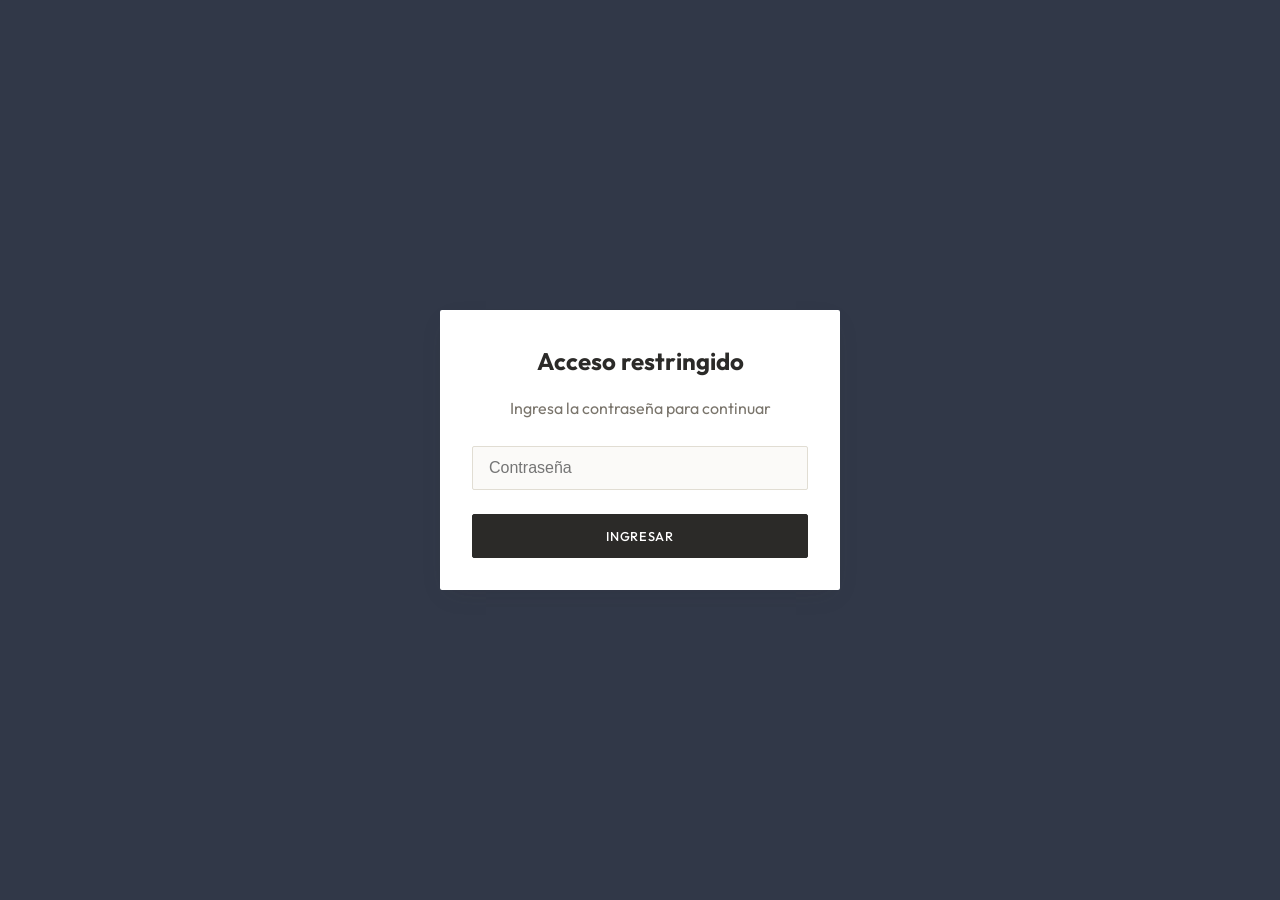
==== index.html @ 347318f9 "Add files via upload" ====
<!DOCTYPE html>
<html lang="es">
<head>
  <meta charset="UTF-8" />
  <meta name="viewport" content="width=device-width, initial-scale=1.0" />
  <title>Cotizaciones By Naldo</title>
  <!-- Google Fonts: solo Outfit -->
  <link rel="preconnect" href="https://fonts.googleapis.com" />
  <link rel="preconnect" href="https://fonts.gstatic.com" crossorigin />
  <link href="https://fonts.googleapis.com/css2?family=Outfit:wght@400;500;600;700&display=swap" rel="stylesheet" />
  <link rel="stylesheet" href="/src/styles.css" />
</head>
<body>

  <!-- MODAL DE LOGIN -->
  <div id="login-overlay" style="position:fixed; inset:0; background:rgba(15,23,42,0.85); backdrop-filter:blur(4px); z-index:9999; display:flex; align-items:center; justify-content:center; flex-direction:column;">
    <div style="background:var(--color-bg-surface); padding:var(--space-lg); border-radius:var(--radius-md); max-width:400px; width:90%; box-shadow:var(--shadow-floating); text-align:center;">
      <h2 style="margin-bottom:var(--space-sm); color:var(--color-text-primary);">Acceso restringido</h2>
      <p style="color:var(--color-text-secondary); margin-bottom:var(--space-md);">Ingresa la contraseña para continuar</p>
      <input type="password" id="password-input" placeholder="Contraseña" style="width:100%; height:44px; border:1px solid var(--color-border); border-radius:var(--radius-sm); padding:0 var(--space-sm); background:var(--color-bg-main); color:var(--color-text-primary); font-size:var(--text-body); margin-bottom:var(--space-md);" />
      <button id="login-btn" class="btn btn-primary" style="width:100%;">Ingresar</button>
      <div id="login-error" style="color:var(--color-danger); margin-top:var(--space-sm); display:none;">Contraseña incorrecta</div>
    </div>
  </div>

  <!-- Contenedor principal -->
  <div id="app-wrapper" style="display:none;">
    <div class="app-container">
      <header>
        <div class="header-left">
          <div class="logo">
            <img src="/data/logo-by-naldo.png" alt="by naldo" class="logo-img" />
          </div>
          <button class="btn-toggle" id="toggle-mode-btn">Editar</button>
        </div>
        <div class="header-right">
          <div class="currency-selector">
            <label for="currency-select" class="visually-hidden">Moneda</label>
            <select id="currency-select">
              <option value="COP">COP ($)</option>
              <option value="USD">USD ($)</option>
              <option value="EUR">EUR (€)</option>
            </select>
          </div>
          <button class="btn btn-secondary btn-rates" id="rates-toggle-btn" title="Ajustar tasas de cambio">Tasas</button>
          <button class="btn btn-secondary" id="logout-btn" style="margin-left:var(--space-xs);">Salir</button>
        </div>
      </header>

      <div class="content-grid">
        <main id="modules-container">
          <!-- Renderizado dinámico -->
        </main>

        <aside class="sidebar" id="summary-panel">
          <div class="summary-card" id="total-card">
            <h2 class="summary-title">Total Estimado</h2>
            <div class="total-amount" id="total-display">$ 0</div>
            <button class="btn btn-primary btn-block" id="quote-action-btn">Hacer Cotización</button>
          </div>

          <div class="portfolios-card" id="portfolios-card">
            <h2 class="summary-title">Portafolios</h2>
            <button class="btn btn-secondary btn-block" id="portfolios-open-btn">Portafolios</button>
          </div>
        </aside>
      </div>

      <!-- Formulario para agregar módulo (con detalle) -->
      <div id="add-module-container" style="display: none; margin-top: var(--space-md);">
        <form id="add-module-form">
          <input type="text" id="module-desc" placeholder="Nombre del servicio" required />
          <input type="number" id="module-price" placeholder="Precio (COP) - 0 para precio abierto" required />
          <select id="module-category-select">
            <!-- Se llenará con JS -->
          </select>
          <textarea id="module-detail" rows="3" placeholder="Detalle del servicio (opcional)"></textarea>
          <button type="submit" class="btn">Agregar</button>
        </form>
      </div>

      <footer class="app-footer">
        <!-- CONTADOR DE DÍAS DE DEMO -->
        <div id="demo-counter" style="margin-bottom: 0.25rem; font-weight: 500; color: var(--color-text-secondary);"></div>
        <p>powered by actols</p>
      </footer>
    </div>
  </div>

  <!-- Diálogos -->
  <!-- Cotización -->
  <dialog id="client-dialog">
    <form method="dialog">
      <h3>Datos de la Cotización</h3>
      <div class="form-group">
        <label for="client-name-input">Nombre del Cliente</label>
        <input type="text" id="client-name-input" placeholder="Ej: Juan Pérez" required />
      </div>
      <div class="form-group">
        <label for="product-name-input">Producto o servicio</label>
        <input type="text" id="product-name-input" placeholder="Ej: Desarrollo de software" required />
      </div>
      <div class="dialog-actions">
        <button type="button" class="btn btn-secondary" id="dialog-cancel">Cancelar</button>
        <button type="submit" class="btn btn-primary" id="dialog-confirm">Generar PDF</button>
      </div>
    </form>
  </dialog>

  <!-- Diálogo para editar módulo (con detalle) -->
  <dialog id="edit-module-dialog">
    <form method="dialog">
      <h3>Editar módulo</h3>
      <div class="form-group">
        <label for="edit-module-name">Nombre</label>
        <input type="text" id="edit-module-name" required />
      </div>
      <div class="form-group">
        <label for="edit-module-price">Precio (COP)</label>
        <input type="number" id="edit-module-price" required />
      </div>
      <div class="form-group">
        <label for="edit-module-category">Categoría</label>
        <select id="edit-module-category"></select>
      </div>
      <div class="form-group">
        <label for="edit-module-detail">Detalle</label>
        <textarea id="edit-module-detail" rows="4"></textarea>
      </div>
      <div class="dialog-actions">
        <button type="button" class="btn btn-secondary" id="edit-module-cancel">Cancelar</button>
        <button type="submit" class="btn btn-primary" id="edit-module-save">Guardar</button>
      </div>
    </form>
  </dialog>

  <!-- Portafolios -->
  <dialog id="portfolios-dialog">
    <div class="dialog-header">
      <h2>Portafolios</h2>
      <button class="dialog-close" id="portfolios-dialog-close">&times;</button>
    </div>
    <div id="portfolios-list-modal">
      <!-- Renderizado dinámico -->
    </div>
  </dialog>

  <!-- Tasas -->
  <dialog id="rates-dialog">
    <div class="dialog-header">
      <h2>Ajustar tasas de cambio</h2>
      <button class="dialog-close" id="rates-dialog-close">&times;</button>
    </div>
    <p>Si la tasa automática no es correcta, puedes ingresar valores manualmente.</p>
    <div class="form-group">
      <label for="rate-usd">1000 COP = ? USD</label>
      <input type="number" id="rate-usd" step="0.000001" min="0" placeholder="Ej: 0.25" />
    </div>
    <div class="form-group">
      <label for="rate-eur">1000 COP = ? EUR</label>
      <input type="number" id="rate-eur" step="0.000001" min="0" placeholder="Ej: 0.23" />
    </div>
    <div class="dialog-actions">
      <button class="btn btn-secondary" id="rates-dialog-cancel">Cancelar</button>
      <button class="btn btn-primary" id="rates-dialog-save">Guardar tasas</button>
      <button class="btn btn-danger" id="rates-dialog-reset">Restablecer API</button>
    </div>
  </dialog>

  <script type="module" src="/src/main.js"></script>
</body>
</html>
---- src/styles.css ----
@import url('https://fonts.googleapis.com/css2?family=Outfit:wght@400;500;600;700&display=swap');

/* ============================================================
   Design Tokens — Tema "Lienxo" (editorial claro)
   Inspirado en el portafolio: fondo crema, líneas finas,
   tipografía Outfit (moderna y limpia).
   ============================================================ */
:root {
  --color-bg-main: #FBFAF8;         /* blanco cálido, casi blanco */
  --color-bg-surface: #FFFFFF;      /* superficies (cards, sidebar) */
  --color-text-primary: #2B2A28;    /* casi negro cálido */
  --color-text-secondary: #7A756C;  /* gris cálido */
  --color-border: #E1DDD3;          /* línea fina crema-gris */

  --color-primary: #2B2A28;         /* negro cálido, actúa como acento */
  --color-primary-hover: #4A4640;
  --color-primary-muted: #F1EEE6;   /* fondo suave para selección */
  --color-success: #6B8F71;         /* verde apagado */
  --color-danger: #B5675A;          /* terracota apagado */

  --font-sans: 'Outfit', 'Helvetica Neue', Arial, sans-serif;
  --font-serif: 'Outfit', Georgia, serif;    /* Usamos Outfit también para títulos */
  --font-mono: 'Outfit', 'JetBrains Mono', monospace; /* Opcional, mantén mono si prefieres */

  --text-h1: 2.4rem;
  --text-h2: 1.6rem;
  --text-body: 1rem;
  --text-small: 0.8rem;
  --tracking-wide: 0.12em;

  --space-xs: 0.5rem;
  --space-sm: 1rem;
  --space-md: 1.5rem;
  --space-lg: 2rem;
  --space-xl: 3rem;

  --radius-sm: 2px;
  --radius-md: 2px;
  --shadow-card: none;
  --shadow-floating: 0 8px 24px -8px rgba(43, 42, 40, 0.18);
}

/* ============================================================
   Reset & Base
   ============================================================ */
* {
  margin: 0;
  padding: 0;
  box-sizing: border-box;
}

body {
  font-family: var(--font-sans);
  background-color: var(--color-bg-main);
  /* grano de papel orgánico (ruido feTurbulence), no una grilla repetitiva */
  background-image: url("data:image/svg+xml,%3Csvg xmlns='http://www.w3.org/2000/svg' width='220' height='220'%3E%3Cfilter id='n'%3E%3CfeTurbulence type='fractalNoise' baseFrequency='0.9' numOctaves='2' stitchTiles='stitch'/%3E%3CfeColorMatrix type='matrix' values='0 0 0 0 0.16  0 0 0 0 0.15  0 0 0 0 0.13  0 0 0 0.05 0'/%3E%3C/filter%3E%3Crect width='100%25' height='100%25' filter='url(%23n)'/%3E%3C/svg%3E");
  background-repeat: repeat;
  color: var(--color-text-primary);
  line-height: 1.6;
  padding: var(--space-lg);
}

@media (max-width: 768px) {
  body {
    padding: var(--space-sm);
  }
}

.visually-hidden {
  position: absolute;
  width: 1px;
  height: 1px;
  padding: 0;
  margin: -1px;
  overflow: hidden;
  clip: rect(0,0,0,0);
  border: 0;
}

/* ============================================================
   Contenedor principal
   ============================================================ */
.app-container {
  max-width: 1200px;
  margin: 0 auto;
  padding: var(--space-lg);
  background-color: transparent;
  border-radius: 0;
}

@media (max-width: 768px) {
  .app-container {
    padding: var(--space-sm);
  }
}

/* ============================================================
   Header
   ============================================================ */
header {
  display: flex;
  justify-content: space-between;
  align-items: center;
  margin-bottom: var(--space-lg);
  padding-bottom: var(--space-md);
  border-bottom: 1px solid var(--color-border);
  flex-wrap: wrap;
  gap: var(--space-sm);
}

.header-left {
  display: flex;
  align-items: center;
  gap: var(--space-md);
}

.logo .logo-img {
  height: 40px;      /* Ajusta según el tamaño deseado */
  width: auto;
  display: block;
}
.header-right {
  display: flex;
  align-items: center;
  gap: var(--space-sm);
}

.btn-toggle {
  background-color: transparent;
  color: var(--color-text-primary);
  border: 1px solid var(--color-border);
  padding: var(--space-xs) var(--space-md);
  border-radius: var(--radius-sm);
  font-weight: 500;
  font-size: var(--text-small);
  letter-spacing: var(--tracking-wide);
  text-transform: uppercase;
  cursor: pointer;
  transition: all 0.2s ease;
  min-height: 44px;
}

.btn-toggle:hover {
  background-color: var(--color-primary);
  color: #FFFFFF;
  border-color: var(--color-primary);
}

.btn-toggle:focus-visible {
  outline: 1px solid var(--color-primary);
  outline-offset: 2px;
}

.btn-toggle.active {
  background-color: var(--color-primary);
  color: #FFFFFF;
  border-color: var(--color-primary);
}

.btn-toggle.active:hover {
  filter: brightness(1.15);
}

.currency-selector {
  display: flex;
  align-items: center;
}

#currency-select {
  font-family: var(--font-sans);
  font-size: var(--text-small);
  font-weight: 500;
  letter-spacing: var(--tracking-wide);
  text-transform: uppercase;
  padding: var(--space-xs) var(--space-sm);
  border: 1px solid var(--color-border);
  border-radius: var(--radius-sm);
  background-color: var(--color-bg-surface);
  color: var(--color-text-primary);
  cursor: pointer;
  outline: none;
  transition: border 0.2s ease;
  min-height: 44px;
}

#currency-select:hover {
  border-color: var(--color-text-secondary);
}

#currency-select:focus-visible {
  outline: 1px solid var(--color-primary);
  outline-offset: 2px;
}

/* ============================================================
   Grid de contenido (2 columnas)
   ============================================================ */
.content-grid {
  display: grid;
  grid-template-columns: 1fr 380px;
  gap: var(--space-lg);
  margin-bottom: var(--space-xl);
}

@media (max-width: 1023px) {
  .content-grid {
    grid-template-columns: 1fr;
    gap: var(--space-md);
  }
}

/* ============================================================
   Sidebar (total + portafolios)
   ============================================================ */
.sidebar {
  position: sticky;
  top: var(--space-lg);
  align-self: start;
  display: flex;
  flex-direction: column;
  gap: var(--space-md);
}

@media (max-width: 1023px) {
  .sidebar {
    position: static;
    margin-top: var(--space-md);
  }
}

/* Total Estimado */
.summary-card {
  background: var(--color-bg-surface);
  border: 1px solid var(--color-border);
  border-radius: var(--radius-md);
  box-shadow: none;
  padding: var(--space-md) var(--space-lg);
  display: flex;
  flex-direction: column;
  gap: var(--space-sm);
}

.summary-title {
  font-family: var(--font-sans);
  font-size: var(--text-small);
  font-weight: 500;
  text-transform: uppercase;
  letter-spacing: var(--tracking-wide);
  color: var(--color-text-secondary);
  margin: 0;
}

.total-amount {
  font-family: var(--font-serif);
  font-size: 3rem;
  font-weight: 500;
  color: var(--color-text-primary);
  line-height: 1.2;
  word-break: break-word;
}

/* Portafolios */
.portfolios-card {
  background: var(--color-bg-surface);
  border: 1px solid var(--color-border);
  border-radius: var(--radius-md);
  box-shadow: none;
  padding: var(--space-md) var(--space-lg);
  display: flex;
  flex-direction: column;
  gap: var(--space-sm);
}

.portfolios-dropdown {
  margin-top: var(--space-sm);
  border-top: 1px solid var(--color-border);
  padding-top: var(--space-sm);
}

#portfolios-list {
  display: flex;
  flex-direction: column;
  gap: var(--space-xs);
  margin-bottom: var(--space-sm);
}

.portfolio-item {
  display: flex;
  justify-content: space-between;
  align-items: center;
  padding: var(--space-xs) var(--space-sm);
  background: var(--color-bg-main);
  border-radius: var(--radius-sm);
  border: 1px solid var(--color-border);
}

.portfolio-item .pf-name {
  font-weight: 500;
  font-size: var(--text-small);
  letter-spacing: 0.02em;
}

.portfolio-item .pf-actions {
  display: flex;
  gap: var(--space-xs);
}

.portfolio-item .pf-actions button {
  background: none;
  border: none;
  color: var(--color-text-secondary);
  cursor: pointer;
  font-size: var(--text-small);
  padding: 0 var(--space-xs);
  transition: color 0.2s ease;
}

.portfolio-item .pf-actions button:hover {
  color: var(--color-text-primary);
}

.add-portfolio-form {
  display: flex;
  flex-wrap: wrap;
  gap: var(--space-xs);
  margin-top: var(--space-sm);
}

.add-portfolio-form input {
  flex: 1 1 120px;
  height: 36px;
  border: 1px solid var(--color-border);
  border-radius: var(--radius-sm);
  padding: 0 var(--space-sm);
  background: var(--color-bg-main);
  color: var(--color-text-primary);
  font-size: var(--text-small);
  transition: border 0.2s ease;
}

.add-portfolio-form input:focus {
  border-color: var(--color-primary);
  outline: none;
}

.add-portfolio-form .btn {
  height: 36px;
  font-size: var(--text-small);
  padding: 0 var(--space-sm);
}

/* ============================================================
   Categorías y listas de módulos
   ============================================================ */
.category-section {
  margin-bottom: var(--space-lg);
}

.category-header {
  display: flex;
  justify-content: space-between;
  align-items: center;
  margin-bottom: var(--space-sm);
  border-bottom: 1px solid var(--color-border);
  padding-bottom: var(--space-xs);
}

.category-header h3 {
  font-family: var(--font-serif);
  font-size: var(--text-h2);
  font-weight: 500;
  letter-spacing: 0.04em;
  text-transform: uppercase;
  color: var(--color-text-primary);
}

.category-actions {
  display: flex;
  gap: var(--space-xs);
}

.category-actions .btn {
  min-height: 32px;
  padding: 0 var(--space-sm);
  font-size: var(--text-small);
  letter-spacing: 0.05em;
  text-transform: uppercase;
  border: 1px solid var(--color-border);
  border-radius: var(--radius-sm);
  cursor: pointer;
  transition: all 0.2s ease;
}

.category-actions .btn-edit-cat {
  background-color: transparent;
  color: var(--color-text-primary);
}

.category-actions .btn-edit-cat:hover {
  background-color: var(--color-primary);
  color: #FFFFFF;
  border-color: var(--color-primary);
}

.category-actions .btn-delete-cat {
  background-color: transparent;
  color: var(--color-danger);
  border-color: var(--color-danger);
}

.category-actions .btn-delete-cat:hover {
  background-color: var(--color-danger);
  color: #FFFFFF;
}

.module-list {
  display: flex;
  flex-direction: column;
  gap: var(--space-sm);
}

.module-list .empty-message {
  color: var(--color-text-secondary);
  font-style: italic;
  padding: var(--space-sm) 0;
}

/* ============================================================
   Tarjetas de módulo (modo cotización)
   ============================================================ */
.module-card {
  display: flex;
  align-items: center;
  padding: var(--space-sm) var(--space-md);
  background: var(--color-bg-surface);
  border: 1px solid var(--color-border);
  border-radius: var(--radius-md);
  box-shadow: none;
  transition: all 0.2s ease-in-out;
  cursor: pointer;
}

.module-card:hover {
  border-color: var(--color-text-primary);
}

.module-card:has(input:checked) {
  border-color: var(--color-primary);
  background-color: var(--color-primary-muted);
}

.module-card input[type="checkbox"] {
  width: 18px;
  height: 18px;
  accent-color: var(--color-primary);
  cursor: pointer;
  flex-shrink: 0;
  margin: 0;
}

.module-card input[type="checkbox"]:focus-visible {
  outline: 1px solid var(--color-primary);
  outline-offset: 2px;
}

.module-card .module-label {
  flex: 1;
  margin-left: var(--space-sm);
  font-size: var(--text-body);
  font-weight: 500;
  color: var(--color-text-primary);
}

.module-card .module-price {
  font-family: var(--font-mono);
  font-size: var(--text-body);
  color: var(--color-text-secondary);
  transition: color 0.2s ease;
  white-space: nowrap;
}

.module-card:has(input:checked) .module-price {
  color: var(--color-text-primary);
  font-weight: 600;
}

/* ============================================================
   Tarjetas en modo administración (edición)
   ============================================================ */
.module-card.admin-mode {
  cursor: default;
  background: var(--color-bg-surface);
  border-color: var(--color-border);
}

.module-card.admin-mode:hover {
  border-color: var(--color-border);
}

.module-card .admin-actions {
  display: flex;
  gap: var(--space-xs);
  margin-left: var(--space-sm);
}

.module-card .admin-actions .btn {
  min-height: 32px;
  padding: 0 var(--space-sm);
  font-size: var(--text-small);
  letter-spacing: 0.05em;
  text-transform: uppercase;
  border: 1px solid var(--color-border);
  border-radius: var(--radius-sm);
  cursor: pointer;
  transition: all 0.2s ease;
}

.module-card .admin-actions .btn-edit {
  background-color: transparent;
  color: var(--color-text-primary);
}

.module-card .admin-actions .btn-edit:hover {
  background-color: var(--color-primary);
  color: #FFFFFF;
  border-color: var(--color-primary);
}

.module-card .admin-actions .btn-delete {
  background-color: transparent;
  color: var(--color-danger);
  border-color: var(--color-danger);
}

.module-card .admin-actions .btn-delete:hover {
  background-color: var(--color-danger);
  color: #FFFFFF;
}

/* ============================================================
   Drag & Drop (SortableJS)
   ============================================================ */
.sortable-ghost {
  opacity: 0.4;
  background-color: var(--color-primary-muted);
  border: 2px dashed var(--color-primary);
}

.sortable-chosen {
  box-shadow: var(--shadow-floating);
}

/* ============================================================
   Formularios de administración (modo edición)
   ============================================================ */
#category-controls {
  display: flex;
  flex-wrap: wrap;
  gap: var(--space-sm);
  margin-bottom: var(--space-md);
  padding: var(--space-sm);
  background: var(--color-bg-surface);
  border-radius: var(--radius-md);
  border: 1px solid var(--color-border);
}

#category-controls input {
  flex: 1 1 150px;
  height: 44px;
  border: 1px solid var(--color-border);
  border-radius: var(--radius-sm);
  padding: 0 var(--space-sm);
  font-family: var(--font-sans);
  font-size: var(--text-body);
  background-color: var(--color-bg-main);
  color: var(--color-text-primary);
  transition: border 0.2s ease;
}

#category-controls input:focus {
  border-color: var(--color-primary);
  outline: none;
}

#category-controls input:focus-visible {
  outline: 1px solid var(--color-primary);
  outline-offset: 2px;
}

#category-controls .btn {
  flex: 0 0 auto;
  height: 44px;
}

#add-module-form {
  display: flex;
  flex-wrap: wrap;
  gap: var(--space-sm);
  margin-bottom: var(--space-md);
  padding: var(--space-sm);
  background: var(--color-bg-surface);
  border-radius: var(--radius-md);
  border: 1px solid var(--color-border);
}

#add-module-form input,
#add-module-form select {
  height: 44px;
  border: 1px solid var(--color-border);
  border-radius: var(--radius-sm);
  padding: 0 var(--space-sm);
  font-family: var(--font-sans);
  font-size: var(--text-body);
  background-color: var(--color-bg-main);
  color: var(--color-text-primary);
  transition: border 0.2s ease;
}

#add-module-form input {
  flex: 2 1 140px;
}

#add-module-form select {
  flex: 1 1 120px;
  cursor: pointer;
}

#add-module-form input:focus,
#add-module-form select:focus {
  border-color: var(--color-primary);
  outline: none;
}

#add-module-form input:focus-visible,
#add-module-form select:focus-visible {
  outline: 1px solid var(--color-primary);
  outline-offset: 2px;
}

#add-module-form .btn {
  flex: 0 0 auto;
  height: 44px;
  background-color: var(--color-primary);
  color: #FFFFFF;
  border: 1px solid var(--color-primary);
  padding: 0 var(--space-md);
  border-radius: var(--radius-sm);
  font-weight: 500;
  letter-spacing: 0.05em;
  text-transform: uppercase;
  cursor: pointer;
  transition: all 0.2s ease;
}

#add-module-form .btn:hover {
  background-color: var(--color-primary-hover);
}

/* ============================================================
   Botones generales
   ============================================================ */
.btn {
  display: inline-flex;
  align-items: center;
  justify-content: center;
  padding: var(--space-xs) var(--space-md);
  border-radius: var(--radius-sm);
  font-family: var(--font-sans);
  font-weight: 500;
  font-size: var(--text-small);
  letter-spacing: 0.05em;
  text-transform: uppercase;
  border: 1px solid var(--color-border);
  cursor: pointer;
  transition: all 0.2s ease-in-out;
  text-decoration: none;
  min-height: 44px;
}

.btn:focus-visible {
  outline: 1px solid var(--color-primary);
  outline-offset: 2px;
}

.btn-primary {
  background-color: var(--color-primary);
  color: #FFFFFF;
  border-color: var(--color-primary);
}

.btn-primary:hover {
  background-color: var(--color-primary-hover);
}

.btn-success {
  background-color: transparent;
  color: var(--color-success);
  border-color: var(--color-success);
}

.btn-success:hover {
  background-color: var(--color-success);
  color: #FFFFFF;
}

.btn-danger {
  background-color: transparent;
  color: var(--color-danger);
  border-color: var(--color-danger);
}

.btn-danger:hover {
  background-color: var(--color-danger);
  color: #FFFFFF;
}

.btn-secondary {
  background-color: transparent;
  border: 1px solid var(--color-border);
  color: var(--color-text-primary);
}

.btn-secondary:hover {
  background-color: var(--color-bg-main);
  border-color: var(--color-text-primary);
}

.btn-block {
  width: 100%;
}

/* ============================================================
   Diálogo centrado (nombre del cliente y producto)
   ============================================================ */
#client-dialog {
  border: 1px solid var(--color-border);
  border-radius: var(--radius-md);
  padding: var(--space-lg);
  max-width: 420px;
  width: 90%;
  background: var(--color-bg-surface);
  color: var(--color-text-primary);
  box-shadow: var(--shadow-floating);
  position: fixed;
  top: 50%;
  left: 50%;
  transform: translate(-50%, -50%);
  margin: 0;
}

#client-dialog::backdrop {
  background-color: rgba(43, 42, 40, 0.45);
  backdrop-filter: blur(3px);
}

#client-dialog h3 {
  font-family: var(--font-serif);
  font-size: var(--text-h2);
  letter-spacing: 0.03em;
  margin-bottom: var(--space-sm);
  color: var(--color-text-primary);
}

#client-dialog .form-group {
  margin-bottom: var(--space-md);
}

#client-dialog .form-group label {
  display: block;
  font-size: var(--text-small);
  font-weight: 500;
  letter-spacing: var(--tracking-wide);
  text-transform: uppercase;
  margin-bottom: var(--space-xs);
  color: var(--color-text-secondary);
}

#client-dialog .form-group input {
  width: 100%;
  height: 44px;
  border: 1px solid var(--color-border);
  border-radius: var(--radius-sm);
  padding: 0 var(--space-sm);
  font-family: var(--font-sans);
  font-size: var(--text-body);
  background-color: var(--color-bg-main);
  color: var(--color-text-primary);
  transition: border 0.2s ease;
}

#client-dialog .form-group input:focus {
  border-color: var(--color-primary);
  outline: none;
}

#client-dialog .form-group input:focus-visible {
  outline: 1px solid var(--color-primary);
  outline-offset: 2px;
}

.dialog-actions {
  display: flex;
  gap: var(--space-sm);
  justify-content: flex-end;
  margin-top: var(--space-md);
}

.dialog-actions .btn {
  min-width: 100px;
}

/* ============================================================
   Footer
   ============================================================ */
.app-footer {
  margin-top: var(--space-xl);
  padding-top: var(--space-md);
  border-top: 1px solid var(--color-border);
  text-align: center;
  font-size: var(--text-small);
  letter-spacing: var(--tracking-wide);
  text-transform: uppercase;
  color: var(--color-text-secondary);
}

/* ============================================================
   Responsive: Móviles y tablets
   ============================================================ */
@media (max-width: 1023px) {
  .content-grid {
    grid-template-columns: 1fr;
    gap: var(--space-md);
  }

  .sidebar {
    position: static;
    top: auto;
    margin-top: var(--space-md);
  }
}

@media (max-width: 767px) {
  .content-grid {
    gap: var(--space-md);
    margin-bottom: 0;
  }

  .sidebar {
    margin-top: var(--space-md);
  }

  .summary-card,
  .portfolios-card {
    padding: var(--space-sm);
  }

  .total-amount {
    font-size: 2rem;
  }

  .module-card {
    padding: var(--space-sm);
    font-size: var(--text-small);
  }

  .module-card .admin-actions .btn {
    font-size: 0.7rem;
    padding: 0 var(--space-xs);
    min-height: 28px;
  }

  #add-module-form {
    flex-direction: column;
    gap: var(--space-xs);
  }

  #add-module-form input,
  #add-module-form select,
  #add-module-form .btn {
    width: 100%;
    flex: 1 1 auto;
  }

  #category-controls {
    flex-direction: column;
    gap: var(--space-xs);
  }

  #category-controls input,
  #category-controls .btn {
    width: 100%;
  }

  .category-header {
    flex-wrap: wrap;
    gap: var(--space-xs);
  }

  .category-header .category-actions {
    display: flex;
    gap: var(--space-xs);
    margin-left: auto;
  }

  .app-footer {
    margin-top: var(--space-lg);
    padding-top: var(--space-sm);
  }

  .add-portfolio-form {
    flex-direction: column;
  }

  .add-portfolio-form input,
  .add-portfolio-form .btn {
    width: 100%;
  }

  .portfolio-item {
    flex-wrap: wrap;
    gap: var(--space-xs);
  }

  .portfolio-item .pf-actions {
    margin-left: auto;
  }
}

@media (max-width: 480px) {
  header {
    flex-direction: column;
    align-items: stretch;
    gap: var(--space-sm);
  }

  .header-left,
  .header-right {
    justify-content: space-between;
  }

  .logo h1 {
    font-size: 1.6rem;
  }

  .btn-toggle {
    font-size: 0.7rem;
    padding: var(--space-xs) var(--space-sm);
    min-height: 36px;
  }

  #currency-select {
    font-size: 0.7rem;
    padding: var(--space-xs) var(--space-sm);
    min-height: 36px;
  }

  .summary-card,
  .portfolios-card {
    padding: var(--space-sm);
  }

  .total-amount {
    font-size: 1.8rem;
  }

  #client-dialog {
    padding: var(--space-md);
    width: 95%;
  }
}

/* ============================================================
   Estilos adicionales para botones de categoría, diálogos, etc.
   ============================================================ */

.btn-rates {
  background: transparent;
  border: 1px solid var(--color-border);
  color: var(--color-text-primary);
  padding: var(--space-xs) var(--space-sm);
  border-radius: var(--radius-sm);
  cursor: pointer;
  font-size: var(--text-small);
  letter-spacing: 0.05em;
  text-transform: uppercase;
  transition: all 0.2s ease;
  min-height: 44px;
}
.btn-rates:hover {
  background-color: var(--color-primary);
  color: #FFFFFF;
  border-color: var(--color-primary);
}

dialog {
  border: 1px solid var(--color-border);
  border-radius: var(--radius-md);
  padding: var(--space-lg);
  max-width: 600px;
  width: 90%;
  background: var(--color-bg-surface);
  color: var(--color-text-primary);
  box-shadow: var(--shadow-floating);
  position: fixed;
  top: 50%;
  left: 50%;
  transform: translate(-50%, -50%);
  margin: 0;
}
dialog::backdrop {
  background-color: rgba(43, 42, 40, 0.45);
  backdrop-filter: blur(3px);
}
.dialog-header {
  display: flex;
  justify-content: space-between;
  align-items: center;
  margin-bottom: var(--space-md);
  border-bottom: 1px solid var(--color-border);
  padding-bottom: var(--space-sm);
}
.dialog-header h2 {
  font-family: var(--font-serif);
  font-size: var(--text-h2);
  letter-spacing: 0.03em;
  color: var(--color-text-primary);
}
.dialog-close {
  background: none;
  border: none;
  color: var(--color-text-secondary);
  font-size: 1.8rem;
  cursor: pointer;
  transition: color 0.2s ease;
}
.dialog-close:hover {
  color: var(--color-text-primary);
}
.dialog-footer {
  margin-top: var(--space-md);
  border-top: 1px solid var(--color-border);
  padding-top: var(--space-sm);
  display: flex;
  justify-content: flex-end;
}

.pf-name-btn {
  display: block;
  width: 100%;
  padding: var(--space-sm) var(--space-md);
  background: var(--color-bg-surface);
  border: 1px solid var(--color-border);
  border-radius: var(--radius-md);
  color: var(--color-text-primary);
  font-weight: 500;
  font-size: var(--text-body);
  letter-spacing: 0.03em;
  cursor: pointer;
  transition: all 0.2s ease;
  text-align: center;
  margin-bottom: var(--space-xs);
}
.pf-name-btn:hover {
  background: var(--color-primary);
  color: #FFFFFF;
  border-color: var(--color-primary);
}

.pf-context-menu {
  display: none;
  flex-direction: column;
  background: var(--color-bg-surface);
  border: 1px solid var(--color-border);
  border-radius: var(--radius-sm);
  box-shadow: var(--shadow-floating);
  padding: var(--space-xs) 0;
  min-width: 160px;
  max-width: 260px;
  z-index: 1000;
  position: fixed;
  transform: none !important;
}
.pf-context-menu .pf-menu-item {
  background: none;
  border: none;
  padding: var(--space-xs) var(--space-md);
  text-align: left;
  font-size: var(--text-small);
  color: var(--color-text-primary);
  cursor: pointer;
  transition: background 0.15s ease;
  width: 100%;
}
.pf-context-menu .pf-menu-item:hover {
  background: var(--color-primary-muted);
}
.pf-context-menu .pf-menu-item.danger {
  color: var(--color-danger);
}
.pf-context-menu .pf-menu-item.danger:hover {
  background: rgba(181, 103, 90, 0.12);
}

.pf-actions-container {
  overflow: hidden;
  max-height: 0;
  opacity: 0;
  transition: max-height 0.3s ease, opacity 0.25s ease, margin 0.3s ease;
  margin-top: 0;
}

.pf-actions-container.open {
  max-height: 200px;
  opacity: 1;
  margin-top: var(--space-sm);
}

.pf-actions-wrapper {
  display: flex;
  flex-wrap: wrap;
  gap: var(--space-xs);
  justify-content: center;
  padding: var(--space-xs) 0;
}

.pf-action-btn {
  flex: 0 1 auto;
  min-width: 80px;
  padding: var(--space-xs) var(--space-sm);
  background: var(--color-bg-surface);
  border: 1px solid var(--color-border);
  border-radius: var(--radius-sm);
  color: var(--color-text-primary);
  font-size: var(--text-small);
  font-weight: 500;
  letter-spacing: 0.03em;
  cursor: pointer;
  transition: all 0.2s ease;
  display: inline-flex;
  align-items: center;
  justify-content: center;
  gap: 4px;
}

.pf-action-btn:hover {
  background: var(--color-primary-muted);
  border-color: var(--color-primary);
}

.pf-action-btn.danger {
  color: var(--color-danger);
  border-color: var(--color-danger);
}

.pf-action-btn.danger:hover {
  background: rgba(181, 103, 90, 0.1);
  border-color: var(--color-danger);
}

.pf-edit-form,
.add-portfolio-form-inline {
  display: none;
  flex-wrap: wrap;
  gap: var(--space-sm);
  padding: var(--space-sm);
  background: var(--color-bg-main);
  border-radius: var(--radius-sm);
  border: 1px solid var(--color-border);
  margin-top: var(--space-sm);
  width: 100%;
  align-items: center;
  justify-content: center;
}

.pf-edit-form input,
.add-portfolio-form-inline input {
  flex: 1 1 150px;
  height: 36px;
  border: 1px solid var(--color-border);
  border-radius: var(--radius-sm);
  padding: 0 var(--space-sm);
  background: var(--color-bg-surface);
  color: var(--color-text-primary);
  font-size: var(--text-small);
}

.pf-edit-form .btn,
.add-portfolio-form-inline .btn {
  height: 36px;
  font-size: var(--text-small);
  padding: 0 var(--space-sm);
}

.add-portfolio-container {
  margin-top: var(--space-md);
  display: flex;
  justify-content: center;
}
.add-portfolio-container .btn {
  width: 100%;
  max-width: 250px;
}

#portfolios-card {
  display: flex;
  flex-direction: column;
}

#rates-dialog .form-group label {
  display: block;
  font-size: var(--text-small);
  font-weight: 500;
  letter-spacing: var(--tracking-wide);
  text-transform: uppercase;
  margin-bottom: var(--space-xs);
  color: var(--color-text-secondary);
}
#rates-dialog .form-group input {
  width: 100%;
  height: 44px;
  border: 1px solid var(--color-border);
  border-radius: var(--radius-sm);
  padding: 0 var(--space-sm);
  background: var(--color-bg-main);
  color: var(--color-text-primary);
  font-size: var(--text-body);
}

/* Responsive para diálogos y menú de portafolios */
@media (max-width: 767px) {
  .pf-context-menu {
    min-width: 140px;
    max-width: 90vw;
  }
  .pf-context-menu .pf-menu-item {
    padding: var(--space-xs) var(--space-sm);
    font-size: 0.8rem;
  }
  .pf-edit-form,
  .add-portfolio-form-inline {
    flex-direction: column;
  }
  .pf-edit-form input,
  .add-portfolio-form-inline input,
  .pf-edit-form .btn,
  .add-portfolio-form-inline .btn {
    width: 100%;
  }
}

@media (max-width: 480px) {
  dialog {
    padding: var(--space-md);
    width: 95%;
  }
  .pf-actions-wrapper {
    flex-direction: column;
    align-items: stretch;
  }
  .pf-action-btn {
    width: 100%;
    justify-content: center;
  }
}
/* Estilos para el diálogo de edición de módulo */
#edit-module-dialog .form-group textarea {
  width: 100%;
  border: 1px solid var(--color-border);
  border-radius: var(--radius-sm);
  padding: var(--space-sm);
  font-family: var(--font-sans);
  font-size: var(--text-body);
  background-color: var(--color-bg-main);
  color: var(--color-text-primary);
  resize: vertical;
  transition: border 0.2s ease;
}
#edit-module-dialog .form-group textarea:focus {
  border-color: var(--color-primary);
  outline: none;
}

/* Estilo para el textarea en el formulario de agregar */
#add-module-form textarea {
  width: 100%;
  border: 1px solid var(--color-border);
  border-radius: var(--radius-sm);
  padding: var(--space-sm);
  font-family: var(--font-sans);
  font-size: var(--text-body);
  background-color: var(--color-bg-main);
  color: var(--color-text-primary);
  resize: vertical;
  transition: border 0.2s ease;
}
#add-module-form textarea:focus {
  border-color: var(--color-primary);
  outline: none;
}
/* ============================================================
   MEJORAS RESPONSIVE PARA MÓVIL
   ============================================================ */

/* Tablets y pantallas medianas */
@media (max-width: 1023px) {
  .content-grid {
    grid-template-columns: 1fr;
    gap: var(--space-md);
  }
  .sidebar {
    position: static;
    margin-top: var(--space-md);
  }
}

/* Móviles grandes (hasta 768px) */
@media (max-width: 767px) {
  .content-grid {
    gap: var(--space-md);
    margin-bottom: 0;
  }
  .sidebar {
    margin-top: var(--space-md);
  }
  .summary-card,
  .portfolios-card {
    padding: var(--space-sm);
  }
  .total-amount {
    font-size: 2rem;
  }
  .module-card {
    padding: var(--space-sm);
    font-size: var(--text-body);
  }
  .module-card .admin-actions .btn {
    font-size: 0.75rem;
    padding: 0 var(--space-xs);
    min-height: 32px;
  }
  #add-module-form {
    flex-direction: column;
    gap: var(--space-xs);
  }
  #add-module-form input,
  #add-module-form select,
  #add-module-form .btn {
    width: 100%;
    flex: 1 1 auto;
  }
  #category-controls {
    flex-direction: column;
    gap: var(--space-xs);
  }
  #category-controls input,
  #category-controls .btn {
    width: 100%;
  }
  .category-header {
    flex-wrap: wrap;
    gap: var(--space-xs);
  }
  .category-header .category-actions {
    display: flex;
    gap: var(--space-xs);
    margin-left: auto;
  }
  .app-footer {
    margin-top: var(--space-lg);
    padding-top: var(--space-sm);
  }
  .add-portfolio-form {
    flex-direction: column;
  }
  .add-portfolio-form input,
  .add-portfolio-form .btn {
    width: 100%;
  }
  .portfolio-item {
    flex-wrap: wrap;
    gap: var(--space-xs);
  }
  .portfolio-item .pf-actions {
    margin-left: auto;
  }
  #portfolios-dialog {
    max-height: 90vh;
    overflow-y: auto;
  }
}

/* Móviles pequeños (hasta 640px) */
@media (max-width: 640px) {
  header {
    flex-direction: column;
    align-items: stretch;
    gap: var(--space-sm);
  }
  .header-left {
    justify-content: space-between;
  }
  .header-right {
    flex-wrap: wrap;
    justify-content: flex-end;
    gap: var(--space-xs);
  }
  .header-right .btn,
  .header-right .btn-rates,
  .header-right #currency-select {
    font-size: 0.8rem;
    padding: var(--space-xs) var(--space-sm);
    min-height: 38px;
  }
  .logo .logo-img {
    height: 36px;
  }
  .btn-toggle {
    font-size: 0.8rem;
    padding: var(--space-xs) var(--space-sm);
    min-height: 38px;
  }
  #currency-select {
    font-size: 0.8rem;
    padding: var(--space-xs) var(--space-sm);
    min-height: 38px;
  }
}

/* Móviles muy pequeños (hasta 480px) */
@media (max-width: 480px) {
  body {
    padding: var(--space-sm);
  }
  .app-container {
    padding: var(--space-xs);
  }
  .summary-card,
  .portfolios-card {
    padding: var(--space-sm);
  }
  .total-amount {
    font-size: 1.8rem;
  }
  #client-dialog {
    padding: var(--space-md);
    width: 95%;
    top: 10%;
    transform: translateX(-50%);
  }
  dialog {
    padding: var(--space-md);
    max-width: 95%;
    margin: 0 auto;
    top: 10%;
    transform: translateX(-50%);
  }
  .dialog-actions .btn {
    min-width: 80px;
    font-size: 0.85rem;
  }
  /* Tarjetas de módulo en móvil - más espacio y textos legibles */
  .module-card {
    padding: var(--space-sm) var(--space-md);
    flex-wrap: wrap;
    align-items: center;
    gap: var(--space-xs);
  }
  .module-card .module-label {
    font-size: 1rem;
    flex: 1 1 60%;
    min-width: 0;
    margin-left: var(--space-xs);
    /* Permitimos que el texto ocupe varias líneas si es necesario */
    white-space: normal;
    word-break: break-word;
  }
  .module-card .module-price {
    font-size: 1rem;
    white-space: nowrap;
    margin-left: auto;
    flex-shrink: 0;
    text-align: right;
  }
  .module-card input[type="checkbox"] {
    width: 22px;
    height: 22px;
    flex-shrink: 0;
  }
  /* Formulario agregar módulo */
  #add-module-form input,
  #add-module-form select,
  #add-module-form textarea {
    width: 100%;
    flex: 1 1 auto;
    font-size: 1rem;
  }
  #add-module-form .btn {
    width: 100%;
    font-size: 1rem;
  }
  /* Menú contextual de portafolios en móvil (overlay centrado) */
  .pf-context-menu {
    position: fixed !important;
    top: 50% !important;
    left: 50% !important;
    transform: translate(-50%, -50%) !important;
    width: 90%;
    max-width: 320px;
    max-height: 80vh;
    overflow-y: auto;
    box-shadow: 0 8px 32px rgba(0,0,0,0.3);
    border-radius: var(--radius-md);
    padding: var(--space-sm) 0;
  }
  .pf-context-menu .pf-menu-item {
    padding: 14px 18px;
    font-size: 1rem;
    text-align: center;
  }
  .pf-button {
    font-size: 1rem;
    padding: 14px;
  }
  .pf-actions-wrapper {
    flex-direction: column;
    align-items: stretch;
  }
  .pf-action-btn {
    width: 100%;
    justify-content: center;
    font-size: 0.9rem;
  }
}

/* Móviles extra pequeños (hasta 400px) */
@media (max-width: 400px) {
  body {
    padding: var(--space-xs);
  }
  .app-container {
    padding: var(--space-xs);
  }
  .total-amount {
    font-size: 1.5rem;
  }
  .btn {
    font-size: 0.8rem;
    padding: var(--space-xs) var(--space-sm);
    min-height: 38px;
  }
  #client-dialog .form-group input,
  #edit-module-dialog .form-group input,
  #edit-module-dialog .form-group textarea {
    font-size: 0.9rem;
  }
}

/* ============================================================
   ARREGLO PARA PRECIOS EN MÓVIL - PONERLOS A LA DERECHA
   ============================================================ */

/* Esto aplica en todos los tamaños de pantalla: el precio siempre a la derecha */
.module-card:not(.admin-mode) .module-price {
  margin-left: auto;
  flex-shrink: 0;
  text-align: right;
}
#demo-counter {
  font-size: var(--text-small);
  letter-spacing: 0.02em;
  margin-bottom: 0.25rem;
}
/* ============================================================
   ACORDEÓN POR CATEGORÍA
   ============================================================ */

/* Header de categoría clickeable */
.category-header {
  display: flex;
  justify-content: space-between;
  align-items: center;
  margin-bottom: var(--space-sm);
  padding: var(--space-sm) var(--space-md);
  border-bottom: 1px solid var(--color-border);
  cursor: pointer;
  user-select: none;
  transition: background 0.2s ease;
  border-radius: var(--radius-sm);
}

.category-header:hover {
  background: var(--color-primary-muted);
}

.category-header h3 {
  font-family: var(--font-serif);
  font-size: var(--text-h2);
  font-weight: 500;
  letter-spacing: 0.04em;
  text-transform: uppercase;
  color: var(--color-text-primary);
  margin: 0;
}

.category-counter {
  font-size: var(--text-small);
  color: var(--color-text-secondary);
  font-weight: 400;
  margin-left: auto;
  margin-right: var(--space-sm);
}

.category-arrow {
  font-size: 0.8rem;
  color: var(--color-text-secondary);
  transition: transform 0.3s ease;
  display: inline-block;
  width: 20px;
  text-align: center;
}

/* Wrapper del contenido de la categoría (colapsable) */
.category-modules-wrapper {
  overflow: hidden;
  transition: max-height 0.4s ease, opacity 0.3s ease, margin 0.3s ease;
  max-height: 2000px; /* Altura máxima cuando está expandido */
  opacity: 1;
  margin-bottom: var(--space-md);
}

.category-modules-wrapper.collapsed {
  max-height: 0;
  opacity: 0;
  margin-bottom: 0;
  overflow: hidden;
}

/* Ajustes para el modo administración (sin acordeón) */
.category-section .category-header .category-arrow {
  display: none; /* Ocultar flecha en modo admin */
}

.category-section .category-header .category-counter {
  display: none; /* Ocultar contador en modo admin */
}

/* Responsive */
@media (max-width: 480px) {
  .category-header {
    padding: var(--space-xs) var(--space-sm);
    flex-wrap: wrap;
    gap: var(--space-xs);
  }
  
  .category-header h3 {
    font-size: 1.2rem;
  }
  
  .category-counter {
    font-size: 0.7rem;
  }
}
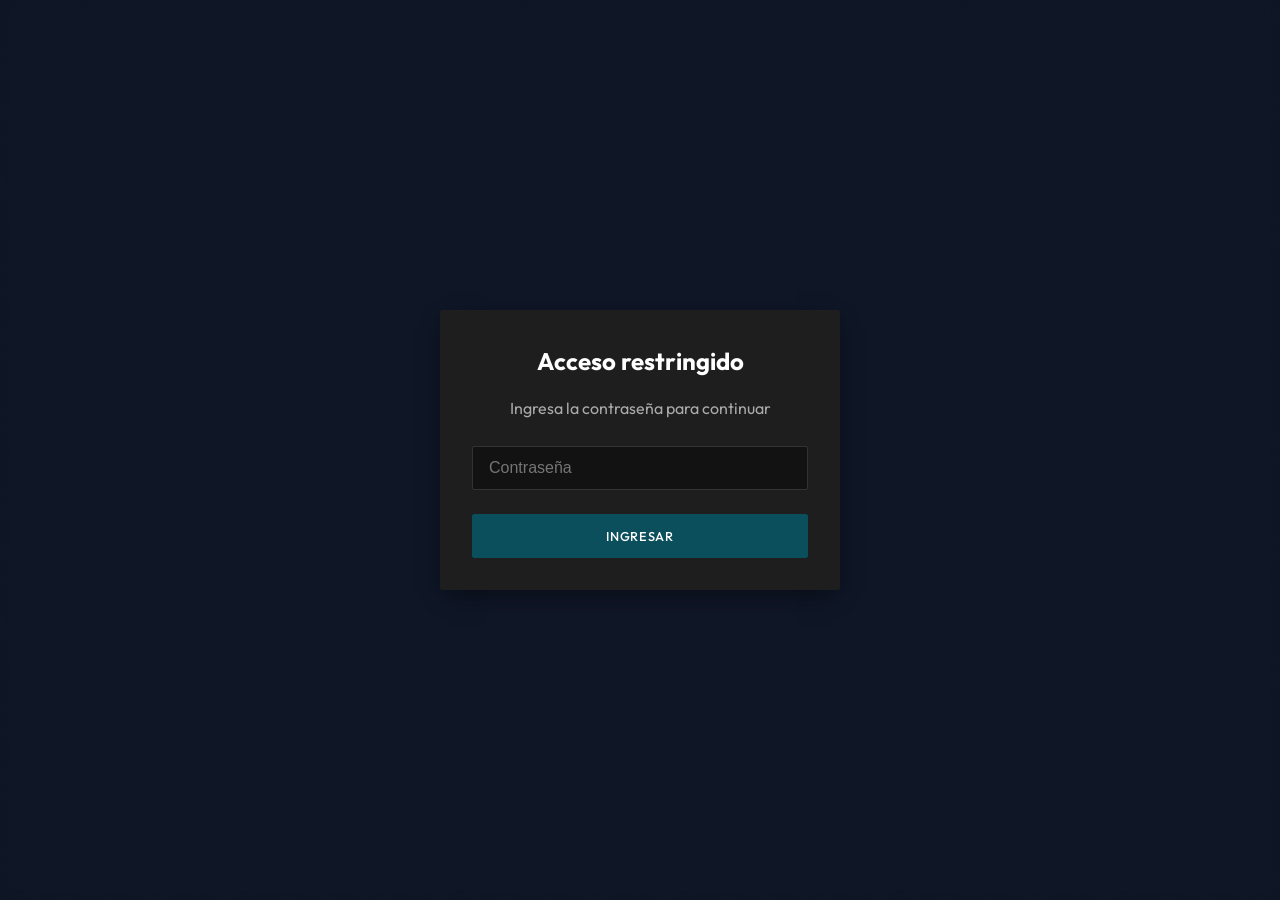
==== commit 620b16e4: "Remove demo counter from index.html Removed demo counter from the footer section." ====
--- a/index.html
+++ b/index.html
@@ -3,7 +3,7 @@
 <head>
   <meta charset="UTF-8" />
   <meta name="viewport" content="width=device-width, initial-scale=1.0" />
-  <title>Cotizaciones By Naldo</title>
+  <title>Cotizaciones</title>
   <!-- Google Fonts: solo Outfit -->
   <link rel="preconnect" href="https://fonts.googleapis.com" />
   <link rel="preconnect" href="https://fonts.gstatic.com" crossorigin />
@@ -29,7 +29,7 @@
       <header>
         <div class="header-left">
           <div class="logo">
-            <img src="/data/logo-by-naldo.png" alt="by naldo" class="logo-img" />
+            <span class="logo-text">actols</span>
           </div>
           <button class="btn-toggle" id="toggle-mode-btn">Editar</button>
         </div>
@@ -80,8 +80,6 @@
       </div>
 
       <footer class="app-footer">
-        <!-- CONTADOR DE DÍAS DE DEMO -->
-        <div id="demo-counter" style="margin-bottom: 0.25rem; font-weight: 500; color: var(--color-text-secondary);"></div>
         <p>powered by actols</p>
       </footer>
     </div>
--- a/src/styles.css
+++ b/src/styles.css
@@ -1,26 +1,25 @@
 @import url('https://fonts.googleapis.com/css2?family=Outfit:wght@400;500;600;700&display=swap');
 
 /* ============================================================
-   Design Tokens — Tema "Lienxo" (editorial claro)
-   Inspirado en el portafolio: fondo crema, líneas finas,
-   tipografía Outfit (moderna y limpia).
+   Design Tokens — Tema oscuro personalizado
    ============================================================ */
 :root {
-  --color-bg-main: #FBFAF8;         /* blanco cálido, casi blanco */
-  --color-bg-surface: #FFFFFF;      /* superficies (cards, sidebar) */
-  --color-text-primary: #2B2A28;    /* casi negro cálido */
-  --color-text-secondary: #7A756C;  /* gris cálido */
-  --color-border: #E1DDD3;          /* línea fina crema-gris */
-
-  --color-primary: #2B2A28;         /* negro cálido, actúa como acento */
-  --color-primary-hover: #4A4640;
-  --color-primary-muted: #F1EEE6;   /* fondo suave para selección */
-  --color-success: #6B8F71;         /* verde apagado */
-  --color-danger: #B5675A;          /* terracota apagado */
+  --color-bg-main: #121212;         /* fondo principal */
+  --color-bg-surface: #1E1E1E;      /* superficies (cards, sidebar) */
+  --color-text-primary: #FFFFFF;    /* texto principal */
+  --color-text-secondary: #AAAAAA;  /* texto secundario */
+  --color-border: #333333;          /* bordes */
+
+  --color-primary: #0B4F5C;         /* acento (logos, botones) */
+  --color-primary-hover: #0D6B7A;
+  --color-primary-muted: #1A3A40;   /* fondo de selección */
+
+  --color-success: #6B8F71;
+  --color-danger: #B5675A;
 
   --font-sans: 'Outfit', 'Helvetica Neue', Arial, sans-serif;
-  --font-serif: 'Outfit', Georgia, serif;    /* Usamos Outfit también para títulos */
-  --font-mono: 'Outfit', 'JetBrains Mono', monospace; /* Opcional, mantén mono si prefieres */
+  --font-serif: 'Outfit', Georgia, serif;
+  --font-mono: 'Outfit', 'JetBrains Mono', monospace;
 
   --text-h1: 2.4rem;
   --text-h2: 1.6rem;
@@ -37,7 +36,7 @@
   --radius-sm: 2px;
   --radius-md: 2px;
   --shadow-card: none;
-  --shadow-floating: 0 8px 24px -8px rgba(43, 42, 40, 0.18);
+  --shadow-floating: 0 8px 24px -8px rgba(0, 0, 0, 0.6);
 }
 
 /* ============================================================
@@ -52,8 +51,8 @@
 body {
   font-family: var(--font-sans);
   background-color: var(--color-bg-main);
-  /* grano de papel orgánico (ruido feTurbulence), no una grilla repetitiva */
-  background-image: url("data:image/svg+xml,%3Csvg xmlns='http://www.w3.org/2000/svg' width='220' height='220'%3E%3Cfilter id='n'%3E%3CfeTurbulence type='fractalNoise' baseFrequency='0.9' numOctaves='2' stitchTiles='stitch'/%3E%3CfeColorMatrix type='matrix' values='0 0 0 0 0.16  0 0 0 0 0.15  0 0 0 0 0.13  0 0 0 0.05 0'/%3E%3C/filter%3E%3Crect width='100%25' height='100%25' filter='url(%23n)'/%3E%3C/svg%3E");
+  /* Mantengo el mismo grano de papel, pero adaptado a fondo oscuro */
+  background-image: url("data:image/svg+xml,%3Csvg xmlns='http://www.w3.org/2000/svg' width='220' height='220'%3E%3Cfilter id='n'%3E%3CfeTurbulence type='fractalNoise' baseFrequency='0.9' numOctaves='2' stitchTiles='stitch'/%3E%3CfeColorMatrix type='matrix' values='0 0 0 0 0.07  0 0 0 0 0.07  0 0 0 0 0.07  0 0 0 0.06 0'/%3E%3C/filter%3E%3Crect width='100%25' height='100%25' filter='url(%23n)'/%3E%3C/svg%3E");
   background-repeat: repeat;
   color: var(--color-text-primary);
   line-height: 1.6;
@@ -114,11 +113,16 @@
   gap: var(--space-md);
 }
 
-.logo .logo-img {
-  height: 40px;      /* Ajusta según el tamaño deseado */
-  width: auto;
-  display: block;
-}
+.logo .logo-text {
+  font-family: var(--font-sans);
+  font-size: 2rem;
+  font-weight: 700;
+  letter-spacing: -0.02em;
+  color: #0B4F5C; /* color específico del logo */
+  line-height: 1;
+  text-transform: lowercase;
+}
+
 .header-right {
   display: flex;
   align-items: center;
@@ -749,7 +753,7 @@
 }
 
 #client-dialog::backdrop {
-  background-color: rgba(43, 42, 40, 0.45);
+  background-color: rgba(0, 0, 0, 0.85);
   backdrop-filter: blur(3px);
 }
 
@@ -938,7 +942,7 @@
     justify-content: space-between;
   }
 
-  .logo h1 {
+  .logo .logo-text {
     font-size: 1.6rem;
   }
 
@@ -1008,7 +1012,7 @@
   margin: 0;
 }
 dialog::backdrop {
-  background-color: rgba(43, 42, 40, 0.45);
+  background-color: rgba(0, 0, 0, 0.85);
   backdrop-filter: blur(3px);
 }
 .dialog-header {
@@ -1411,8 +1415,8 @@
     padding: var(--space-xs) var(--space-sm);
     min-height: 38px;
   }
-  .logo .logo-img {
-    height: 36px;
+  .logo .logo-text {
+    font-size: 1.8rem;
   }
   .btn-toggle {
     font-size: 0.8rem;
@@ -1470,7 +1474,6 @@
     flex: 1 1 60%;
     min-width: 0;
     margin-left: var(--space-xs);
-    /* Permitimos que el texto ocupe varias líneas si es necesario */
     white-space: normal;
     word-break: break-word;
   }
